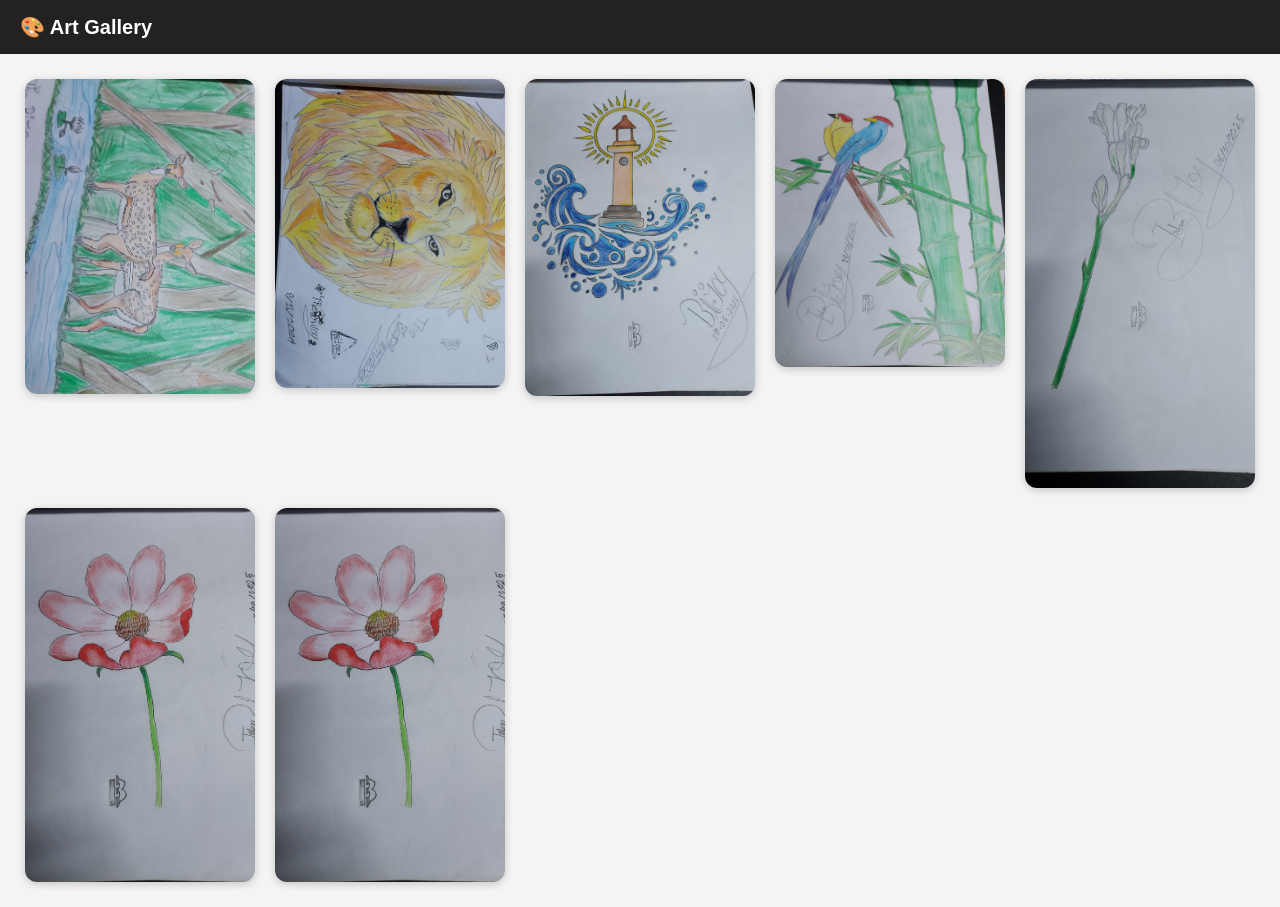
==== art.html @ a068dc49 "Add image for Art 7 in art.html" ====
<!DOCTYPE html>
<html lang="en">
<head>
    <meta charset="UTF-8">
    <meta name="viewport" content="width=device-width, initial-scale=1.0">
    <title>Art Gallery | Bijoy</title>

    <link rel="stylesheet" href="style.css">
    <link rel="icon" href="logo.png">
</head>

<body>

<header>
    <h2>🎨 Art Gallery</h2>
</header>

<main>

<div class="gallery">

<img src="art1.jpg" alt="Art 1">
<img src="art2.jpg" alt="Art 2">
<img src="art3.jpg" alt="Art 3">
<img src="art4.jpg" alt="Art 4">
<img src="art5.jpg" alt="Art 5">
<img src="art6.jpg" alt="Art 6">
<img src="art6.jpg" alt="Art 7">

</div>

</main>

</body>
</html>
---- style.css ----
*{
    margin:0;
    padding:0;
    box-sizing:border-box;
    font-family:Arial,sans-serif;
}

body{
    background:#f4f4f4;
    color:#222;
}

/* ---------- Header ---------- */

header{
    display:flex;
    justify-content:space-between;
    align-items:center;
    background:#222;
    color:white;
    padding:15px 20px;
    position:sticky;
    top:0;
    z-index:1000;
}

header h2{
    font-size:20px;
}

header button{
    background:none;
    border:none;
    color:white;
    font-size:24px;
    cursor:pointer;
}

/* ---------- Sidebar ---------- */

.sidebar{
    position:fixed;
    top:0;
    left:-260px;
    width:250px;
    height:100%;
    background:#333;
    padding:20px;
    transition:0.3s;
    z-index:999;
}

.sidebar.active{
    left:0;
}

#closeBtn{
    float:right;
    background:none;
    border:none;
    color:white;
    font-size:22px;
    cursor:pointer;
    margin-bottom:20px;
}

.sidebar a{
    display:block;
    color:white;
    text-decoration:none;
    padding:12px;
    margin:10px 0;
    border-radius:8px;
}

.sidebar a:hover{
    background:#444;
}

/* ---------- Main ---------- */

main{
    padding:25px;
}

/* ---------- Home ---------- */

.home{
    text-align:center;
    padding:40px 20px;
}

.profile-frame{
    width:190px;
    height:190px;
    margin:auto;
    border:6px solid royalblue;
    border-radius:50%;
    padding:6px;
    background:white;
    box-shadow:0 4px 15px rgba(0,0,0,.25);
}

.home-profile{
    width:100%;
    height:100%;
    object-fit:cover;
    border-radius:50%;
}

.home h1{
    margin-top:20px;
    font-size:36px;
}

.tagline{
    color:#666;
    margin-top:10px;
    font-size:18px;
}

/* ---------- Sections ---------- */

section{
    background:white;
    margin-top:30px;
    padding:20px;
    border-radius:12px;
    box-shadow:0 2px 8px rgba(0,0,0,.12);
}

section h2{
    margin-bottom:15px;
    color:royalblue;
}

blockquote{
    border-left:5px solid royalblue;
    padding-left:15px;
    margin:15px 0;
    font-style:italic;
}

ul{
    margin-left:20px;
}

li{
    margin:8px 0;
}

/* ---------- Mobile ---------- */

@media(max-width:768px){

header h2{
    font-size:18px;
}

.profile-frame{
    width:150px;
    height:150px;
}

.home h1{
    font-size:28px;
}

}
/* ---------- Dark Mode ---------- */

body.dark{
    background:#121212;
    color:#f1f1f1;
}

body.dark header{
    background:#111;
}

body.dark .sidebar{
    background:#1b1b1b;
}

body.dark .sidebar a:hover{
    background:#333;
}

body.dark section{
    background:#1e1e1e;
    color:#f1f1f1;
}

body.dark .tagline{
    color:#ccc;
}

body.dark h2{
    color:#4da3ff;
}

body.dark blockquote{
    border-left-color:#4da3ff;
}

body.dark .profile-frame{
    background:#222;
}
section:hover{
    transform:translateY(-5px);
    box-shadow:0 8px 20px rgba(0,0,0,.18);
}
a{
    color:royalblue;
    text-decoration:none;
}

a:hover{
    text-decoration:underline;
}

/* ---------- Art Gallery ---------- */

.gallery{
    display:grid;
    grid-template-columns:repeat(auto-fit,minmax(220px,1fr));
    gap:20px;
}

.gallery img{
    width:100%;
    border-radius:12px;
    cursor:pointer;
    transition:.3s;
    box-shadow:0 2px 8px rgba(0,0,0,.2);
}

.gallery img:hover{
    transform:scale(1.05);
}
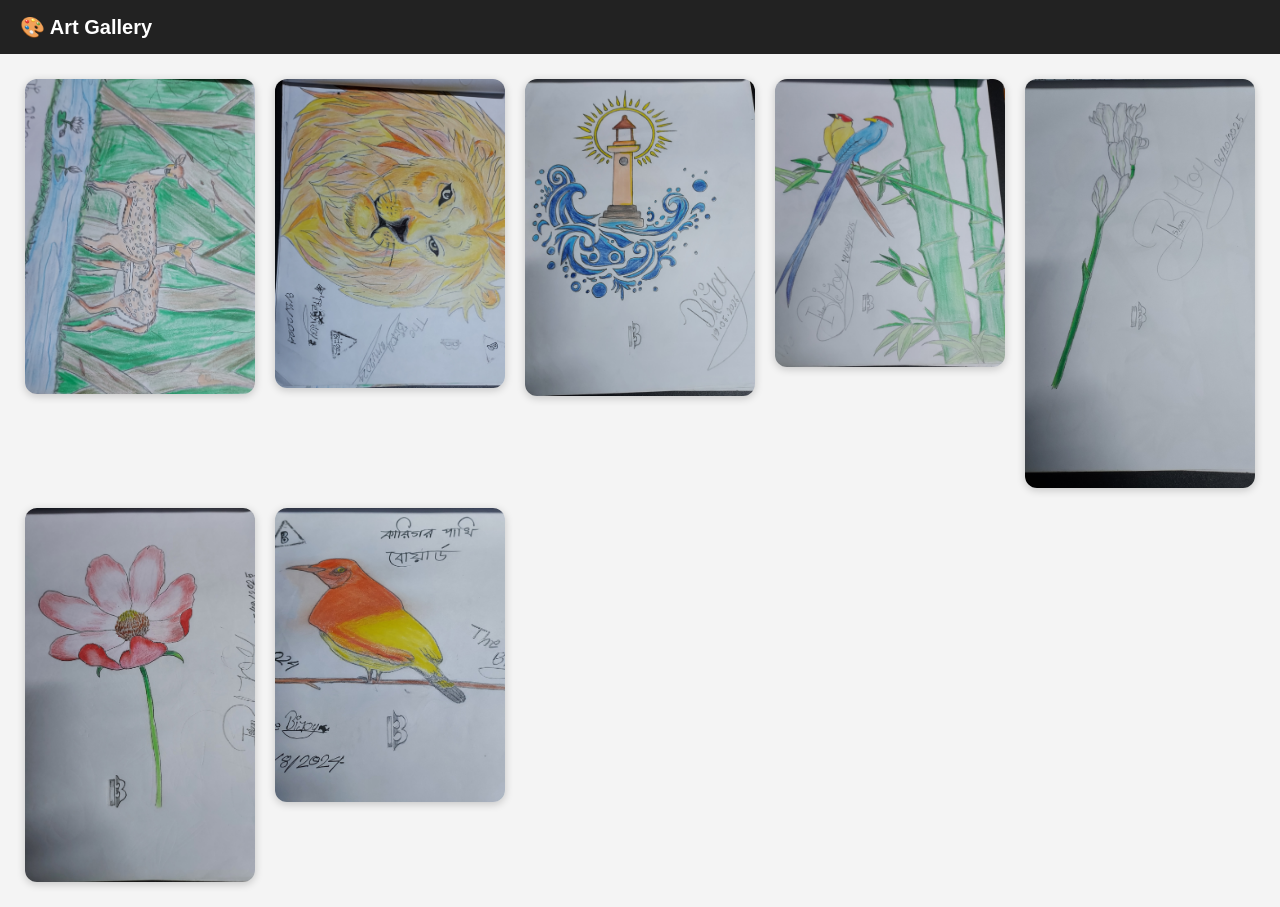
==== commit 5cee6a58: "Fix image source for Art 7 in art.html" ====
--- a/art.html
+++ b/art.html
@@ -25,7 +25,7 @@
 <img src="art4.jpg" alt="Art 4">
 <img src="art5.jpg" alt="Art 5">
 <img src="art6.jpg" alt="Art 6">
-<img src="art6.jpg" alt="Art 7">
+<img src="art7.jpg" alt="Art 7">
 
 </div>
 
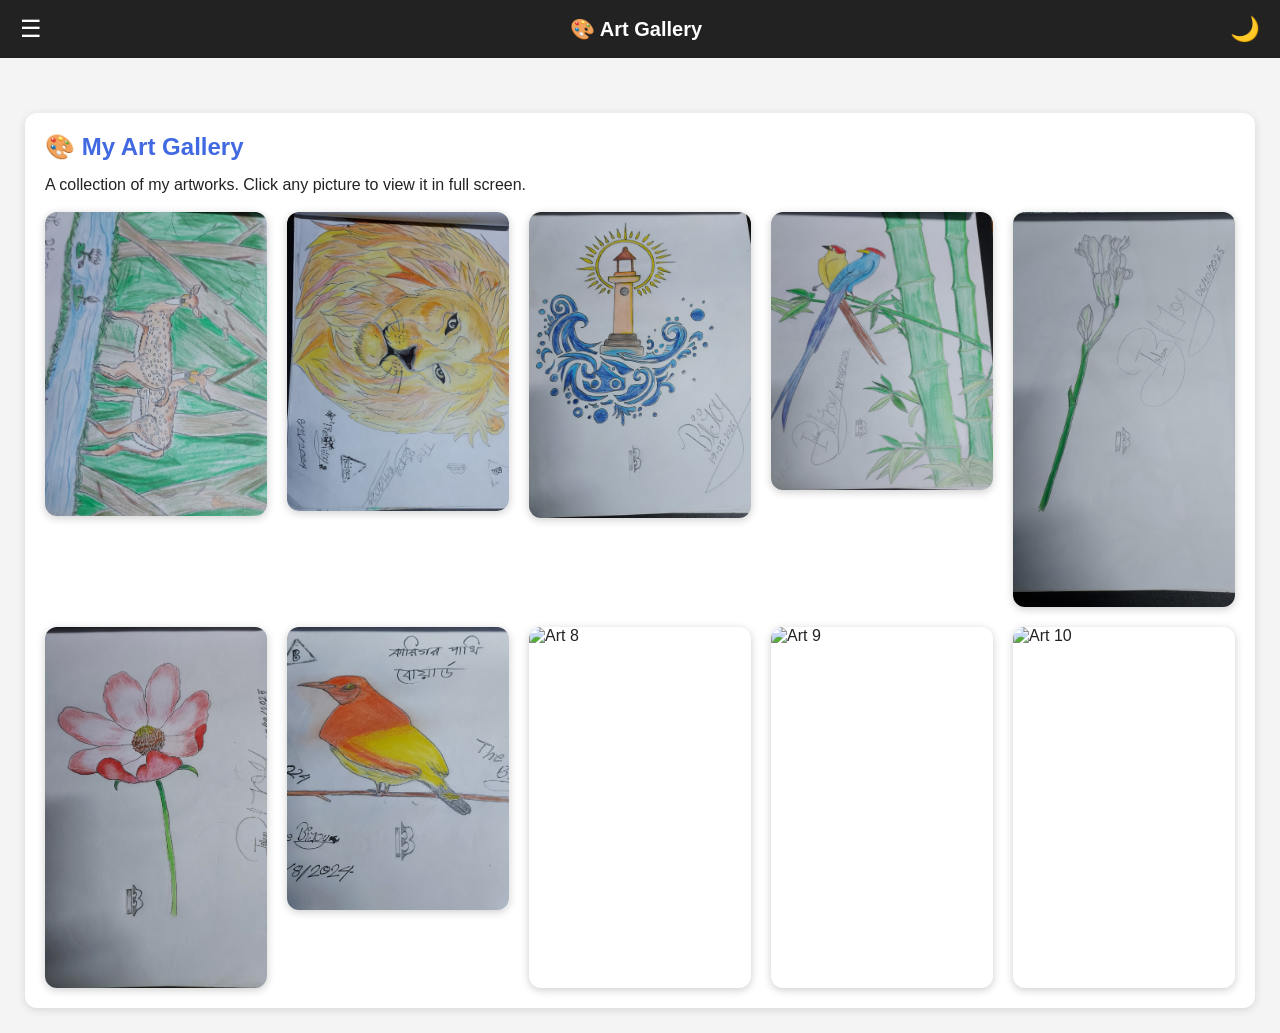
==== commit a6f93dee: "Enhance art.html with additional features and content" ====
--- a/art.html
+++ b/art.html
@@ -1,21 +1,59 @@
 <!DOCTYPE html>
 <html lang="en">
+
 <head>
-    <meta charset="UTF-8">
-    <meta name="viewport" content="width=device-width, initial-scale=1.0">
-    <title>Art Gallery | Bijoy</title>
 
-    <link rel="stylesheet" href="style.css">
-    <link rel="icon" href="logo.png">
+<meta charset="UTF-8">
+<meta name="viewport" content="width=device-width, initial-scale=1.0">
+
+<title>Art Gallery | Bijoy Portfolio</title>
+
+<link rel="icon" type="image/png" href="logo.png">
+<link rel="apple-touch-icon" href="logo.png">
+
+<link rel="stylesheet" href="style.css">
+
 </head>
 
 <body>
 
 <header>
-    <h2>🎨 Art Gallery</h2>
+
+<button id="menuBtn">☰</button>
+
+<h2>🎨 Art Gallery</h2>
+
+<button id="themeBtn">🌙</button>
+
 </header>
 
+<nav id="sidebar" class="sidebar">
+
+<button id="closeBtn">✖</button>
+
+<a href="index.html">🏠 Home</a>
+<a href="index.html#about">👤 About</a>
+<a href="index.html#learning">📚 Learning</a>
+<a href="index.html#education">🎓 Education</a>
+<a href="index.html#skills">🛠 Skills</a>
+<a href="index.html#projects">📂 Projects</a>
+<a href="art.html">🎨 Art Gallery</a>
+<a href="index.html#contact">📞 Contact</a>
+
+</nav>
+
 <main>
+
+<section>
+
+<h2>🎨 My Art Gallery</h2>
+
+<p>
+A collection of my artworks.
+Click any picture to view it in full screen.
+</p>
+
+<br>
 
 <div class="gallery">
 
@@ -26,10 +64,26 @@
 <img src="art5.jpg" alt="Art 5">
 <img src="art6.jpg" alt="Art 6">
 <img src="art7.jpg" alt="Art 7">
+<img src="art8.jpg" alt="Art 8">
+<img src="art9.jpg" alt="Art 9">
+<img src="art10.jpg" alt="Art 10">
 
 </div>
 
+</section>
+
 </main>
 
+<div class="lightbox" id="lightbox">
+
+<span id="closeLightbox">&times;</span>
+
+<img id="lightboxImg" src="" alt="Artwork">
+
+</div>
+
+<script src="script.js"></script>
+
 </body>
+
 </html>
--- a/style.css
+++ b/style.css
@@ -1,3 +1,7 @@
+html{
+    scroll-behavior:smooth;
+}
+
 *{
     margin:0;
     padding:0;
@@ -8,6 +12,7 @@
 body{
     background:#f4f4f4;
     color:#222;
+    transition:.3s;
 }
 
 /* ---------- Header ---------- */
@@ -17,7 +22,7 @@
     justify-content:space-between;
     align-items:center;
     background:#222;
-    color:white;
+    color:#fff;
     padding:15px 20px;
     position:sticky;
     top:0;
@@ -46,7 +51,7 @@
     height:100%;
     background:#333;
     padding:20px;
-    transition:0.3s;
+    transition:.3s;
     z-index:999;
 }
 
@@ -71,6 +76,7 @@
     padding:12px;
     margin:10px 0;
     border-radius:8px;
+    transition:.3s;
 }
 
 .sidebar a:hover{
@@ -127,6 +133,12 @@
     padding:20px;
     border-radius:12px;
     box-shadow:0 2px 8px rgba(0,0,0,.12);
+    transition:.3s;
+}
+
+section:hover{
+    transform:translateY(-5px);
+    box-shadow:0 8px 20px rgba(0,0,0,.18);
 }
 
 section h2{
@@ -149,24 +161,15 @@
     margin:8px 0;
 }
 
-/* ---------- Mobile ---------- */
-
-@media(max-width:768px){
-
-header h2{
-    font-size:18px;
-}
-
-.profile-frame{
-    width:150px;
-    height:150px;
-}
-
-.home h1{
-    font-size:28px;
-}
-
-}
+a{
+    color:royalblue;
+    text-decoration:none;
+}
+
+a:hover{
+    text-decoration:underline;
+}
+
 /* ---------- Dark Mode ---------- */
 
 body.dark{
@@ -206,20 +209,8 @@
 body.dark .profile-frame{
     background:#222;
 }
-section:hover{
-    transform:translateY(-5px);
-    box-shadow:0 8px 20px rgba(0,0,0,.18);
-}
-a{
-    color:royalblue;
-    text-decoration:none;
-}
-
-a:hover{
-    text-decoration:underline;
-}
-
-/* ---------- Art Gallery ---------- */
+
+/* ---------- Gallery ---------- */
 
 .gallery{
     display:grid;
@@ -238,3 +229,85 @@
 .gallery img:hover{
     transform:scale(1.05);
 }
+
+/* ---------- Lightbox ---------- */
+
+.lightbox{
+    display:none;
+    position:fixed;
+    inset:0;
+    background:rgba(0,0,0,.9);
+    justify-content:center;
+    align-items:center;
+    z-index:2000;
+}
+
+.lightbox img{
+    max-width:90%;
+    max-height:90%;
+    border-radius:10px;
+}
+
+#closeLightbox{
+    position:absolute;
+    top:20px;
+    right:30px;
+    color:white;
+    font-size:40px;
+    cursor:pointer;
+}
+
+/* ---------- Mobile ---------- */
+
+@media(max-width:768px){
+
+header h2{
+    font-size:18px;
+}
+
+.profile-frame{
+    width:150px;
+    height:150px;
+}
+
+.home h1{
+    font-size:28px;
+}
+
+main{
+    padding:15px;
+}
+
+}
+/* ---------- Dark Mode (Art Gallery) ---------- */
+
+body.dark{
+    background:#121212;
+    color:#f1f1f1;
+}
+
+body.dark header{
+    background:#111;
+}
+
+body.dark main{
+    background:#121212;
+}
+
+body.dark section{
+    background:#1e1e1e;
+    color:#f1f1f1;
+}
+
+body.dark h1,
+body.dark h2{
+    color:#ffffff;
+}
+
+body.dark .gallery{
+    background:transparent;
+}
+
+body.dark .gallery img{
+    box-shadow:0 4px 15px rgba(255,255,255,.08);
+}
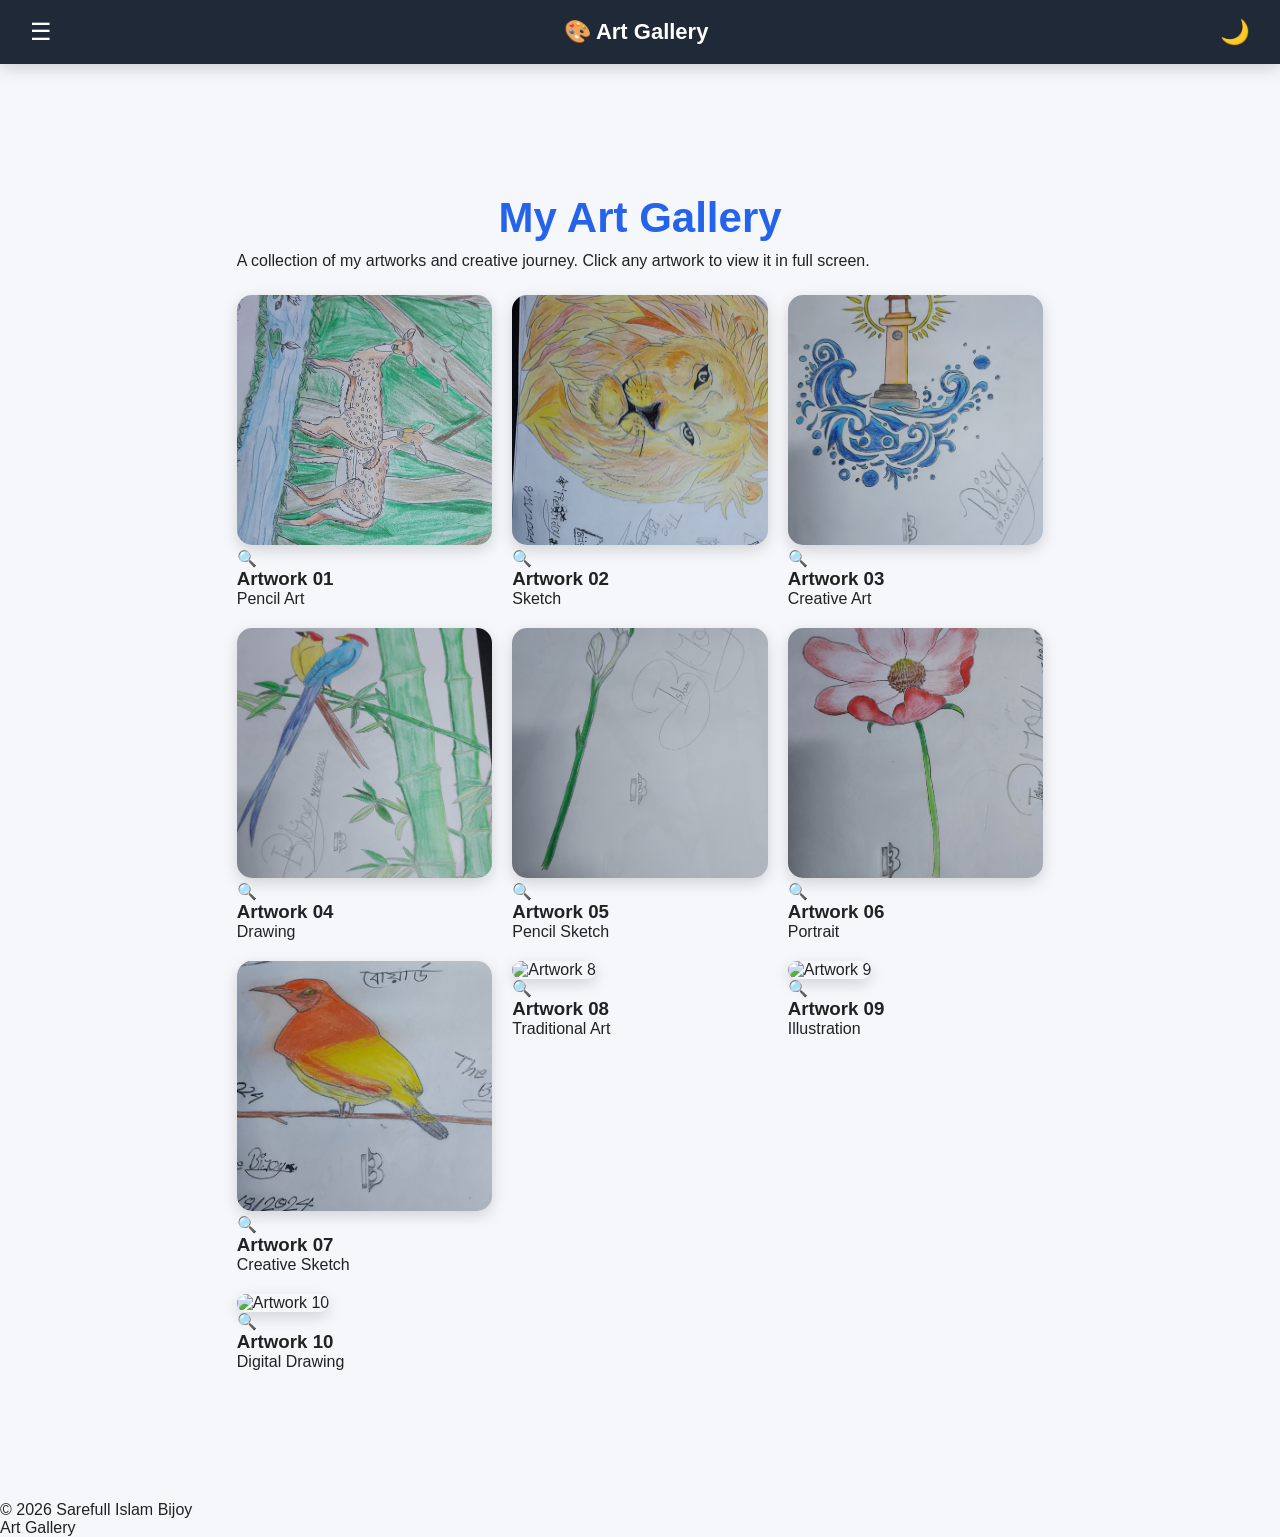
==== commit 07c5cf73: "Refactor HTML structure and improve metadata" ====
--- a/art.html
+++ b/art.html
@@ -3,87 +3,539 @@
 
 <head>
 
-<meta charset="UTF-8">
-<meta name="viewport" content="width=device-width, initial-scale=1.0">
-
-<title>Art Gallery | Bijoy Portfolio</title>
-
-<link rel="icon" type="image/png" href="logo.png">
-<link rel="apple-touch-icon" href="logo.png">
-
-<link rel="stylesheet" href="style.css">
+    <meta charset="UTF-8">
+
+    <meta name="viewport"
+          content="width=device-width, initial-scale=1.0">
+
+    <meta name="description"
+          content="Art Gallery of Sarefull Islam Bijoy">
+
+    <title>
+
+        Art Gallery | Bijoy Portfolio
+
+    </title>
+
+
+    <link rel="icon"
+          href="logo.png">
+
+
+    <link rel="stylesheet"
+          href="style.css">
 
 </head>
 
+
 <body>
 
+
+
+<!--==================================
+            HEADER
+===================================-->
+
 <header>
 
-<button id="menuBtn">☰</button>
-
-<h2>🎨 Art Gallery</h2>
-
-<button id="themeBtn">🌙</button>
+    <button id="menuBtn">
+
+        ☰
+
+    </button>
+
+
+    <h2 class="logo">
+
+        🎨 Art Gallery
+
+    </h2>
+
+
+    <button id="themeBtn">
+
+        🌙
+
+    </button>
+
 
 </header>
 
-<nav id="sidebar" class="sidebar">
-
-<button id="closeBtn">✖</button>
-
-<a href="index.html">🏠 Home</a>
-<a href="index.html#about">👤 About</a>
-<a href="index.html#learning">📚 Learning</a>
-<a href="index.html#education">🎓 Education</a>
-<a href="index.html#skills">🛠 Skills</a>
-<a href="index.html#projects">📂 Projects</a>
-<a href="art.html">🎨 Art Gallery</a>
-<a href="index.html#contact">📞 Contact</a>
+
+
+
+<!--==================================
+            SIDEBAR
+===================================-->
+
+<nav id="sidebar"
+     class="sidebar">
+
+
+    <button id="closeBtn">
+
+        ✕
+
+    </button>
+
+
+    <a href="index.html">
+
+        🏠 Home
+
+    </a>
+
+
+    <a href="education.html">
+
+        🎓 Education
+
+    </a>
+
+
+    <a href="art.html">
+
+        🎨 Art Gallery
+
+    </a>
+
 
 </nav>
 
+
+
+
 <main>
 
-<section>
-
-<h2>🎨 My Art Gallery</h2>
-
-<p>
-A collection of my artworks.
-Click any picture to view it in full screen.
-</p>
-
-<br>
-
-<div class="gallery">
-
-<img src="art1.jpg" alt="Art 1">
-<img src="art2.jpg" alt="Art 2">
-<img src="art3.jpg" alt="Art 3">
-<img src="art4.jpg" alt="Art 4">
-<img src="art5.jpg" alt="Art 5">
-<img src="art6.jpg" alt="Art 6">
-<img src="art7.jpg" alt="Art 7">
-<img src="art8.jpg" alt="Art 8">
-<img src="art9.jpg" alt="Art 9">
-<img src="art10.jpg" alt="Art 10">
-
-</div>
+
+
+<!--==================================
+            GALLERY SECTION
+===================================-->
+
+<section class="gallery-section">
+
+
+    <h1 class="page-title">
+
+        My Art Gallery
+
+    </h1>
+
+
+    <p class="gallery-subtitle">
+
+        A collection of my artworks and creative journey.
+
+        Click any artwork to view it in full screen.
+
+    </p>
+
+
+
+    <div class="gallery">
+<!--==================================
+            ARTWORK 1
+===================================-->
+
+<div class="gallery-item">
+
+
+    <img src="art1.jpg"
+         alt="Artwork 1">
+
+
+    <div class="gallery-overlay">
+
+        <span>
+
+            🔍
+
+        </span>
+
+    </div>
+
+
+    <div class="gallery-caption">
+
+        <h3>
+
+            Artwork 01
+
+        </h3>
+
+        <p>
+
+            Pencil Art
+
+        </p>
+
+    </div>
+
+
+</div>
+
+
+
+<!--==================================
+            ARTWORK 2
+===================================-->
+
+<div class="gallery-item">
+
+
+    <img src="art2.jpg"
+         alt="Artwork 2">
+
+
+    <div class="gallery-overlay">
+
+        <span>
+
+            🔍
+
+        </span>
+
+    </div>
+
+
+    <div class="gallery-caption">
+
+        <h3>
+
+            Artwork 02
+
+        </h3>
+
+        <p>
+
+            Sketch
+
+        </p>
+
+    </div>
+
+
+</div>
+
+
+
+<!--==================================
+            ARTWORK 3
+===================================-->
+
+<div class="gallery-item">
+
+
+    <img src="art3.jpg"
+         alt="Artwork 3">
+
+
+    <div class="gallery-overlay">
+
+        <span>
+
+            🔍
+
+        </span>
+
+    </div>
+
+
+    <div class="gallery-caption">
+
+        <h3>
+
+            Artwork 03
+
+        </h3>
+
+        <p>
+
+            Creative Art
+
+        </p>
+
+    </div>
+
+
+</div>
+
+
+
+<!--==================================
+            ARTWORK 4
+===================================-->
+
+<div class="gallery-item">
+
+
+    <img src="art4.jpg"
+         alt="Artwork 4">
+
+
+    <div class="gallery-overlay">
+
+        <span>
+
+            🔍
+
+        </span>
+
+    </div>
+
+
+    <div class="gallery-caption">
+
+        <h3>
+
+            Artwork 04
+
+        </h3>
+
+        <p>
+
+            Drawing
+
+        </p>
+
+    </div>
+
+
+</div>
+
+
+
+<!--==================================
+            ARTWORK 5
+===================================-->
+
+<div class="gallery-item">
+
+
+    <img src="art5.jpg"
+         alt="Artwork 5">
+
+
+    <div class="gallery-overlay">
+
+        <span>
+
+            🔍
+
+        </span>
+
+    </div>
+
+
+    <div class="gallery-caption">
+
+        <h3>
+
+            Artwork 05
+
+        </h3>
+
+        <p>
+
+            Pencil Sketch
+
+        </p>
+
+    </div>
+
+
+</div>
+
+<!--==================================
+            ARTWORK 6
+===================================-->
+
+<div class="gallery-item">
+
+    <img src="art6.jpg" alt="Artwork 6">
+
+    <div class="gallery-overlay">
+
+        <span>🔍</span>
+
+    </div>
+
+    <div class="gallery-caption">
+
+        <h3>Artwork 06</h3>
+
+        <p>Portrait</p>
+
+    </div>
+
+</div>
+
+
+<!--==================================
+            ARTWORK 7
+===================================-->
+
+<div class="gallery-item">
+
+    <img src="art7.jpg" alt="Artwork 7">
+
+    <div class="gallery-overlay">
+
+        <span>🔍</span>
+
+    </div>
+
+    <div class="gallery-caption">
+
+        <h3>Artwork 07</h3>
+
+        <p>Creative Sketch</p>
+
+    </div>
+
+</div>
+
+
+<!--==================================
+            ARTWORK 8
+===================================-->
+
+<div class="gallery-item">
+
+    <img src="art8.jpg" alt="Artwork 8">
+
+    <div class="gallery-overlay">
+
+        <span>🔍</span>
+
+    </div>
+
+    <div class="gallery-caption">
+
+        <h3>Artwork 08</h3>
+
+        <p>Traditional Art</p>
+
+    </div>
+
+</div>
+
+
+<!--==================================
+            ARTWORK 9
+===================================-->
+
+<div class="gallery-item">
+
+    <img src="art9.jpg" alt="Artwork 9">
+
+    <div class="gallery-overlay">
+
+        <span>🔍</span>
+
+    </div>
+
+    <div class="gallery-caption">
+
+        <h3>Artwork 09</h3>
+
+        <p>Illustration</p>
+
+    </div>
+
+</div>
+
+
+<!--==================================
+            ARTWORK 10
+===================================-->
+
+<div class="gallery-item">
+
+    <img src="art10.jpg" alt="Artwork 10">
+
+    <div class="gallery-overlay">
+
+        <span>🔍</span>
+
+    </div>
+
+    <div class="gallery-caption">
+
+        <h3>Artwork 10</h3>
+
+        <p>Digital Drawing</p>
+
+    </div>
+
+</div>
+
+    </div>
 
 </section>
 
 </main>
 
+
+<!--==================================
+            LIGHTBOX
+===================================-->
+
 <div class="lightbox" id="lightbox">
 
-<span id="closeLightbox">&times;</span>
-
-<img id="lightboxImg" src="" alt="Artwork">
-
-</div>
+    <button class="lightbox-close" id="closeLightbox">
+
+        ✕
+
+    </button>
+
+    <button class="lightbox-prev" id="prevImage">
+
+        ❮
+
+    </button>
+
+    <img id="lightboxImg" src="" alt="Artwork">
+
+    <button class="lightbox-next" id="nextImage">
+
+        ❯
+
+    </button>
+
+    <div class="lightbox-counter" id="imageCounter">
+
+        1 / 10
+
+    </div>
+
+</div>
+
+
+<!--==================================
+            FOOTER
+===================================-->
+
+<footer>
+
+    <p>
+
+        © 2026 Sarefull Islam Bijoy
+
+    </p>
+
+    <p>
+
+        Art Gallery
+
+    </p>
+
+</footer>
+
 
 <script src="script.js"></script>
+<script src="art.js"></script>
 
 </body>
-
 </html>
--- a/style.css
+++ b/style.css
@@ -1,3 +1,7 @@
+/*==========================
+        GLOBAL
+==========================*/
+
 html{
     scroll-behavior:smooth;
 }
@@ -6,308 +10,1084 @@
     margin:0;
     padding:0;
     box-sizing:border-box;
+}
+
+body{
+
     font-family:Arial,sans-serif;
-}
+    background:#f5f7fb;
+    color:#222;
+
+    transition:.3s;
+
+}
+
+a{
+
+    text-decoration:none;
+
+}
+
+main{
+
+    width:100%;
+
+}
+
+/*==========================
+        HEADER
+==========================*/
+
+header{
+
+    position:sticky;
+
+    top:0;
+
+    z-index:1000;
+
+    display:flex;
+
+    justify-content:space-between;
+
+    align-items:center;
+
+    padding:18px 30px;
+
+    background:#1f2937;
+
+    color:white;
+
+    box-shadow:0 5px 15px rgba(0,0,0,.15);
+
+}
+
+header h2{
+
+    font-size:22px;
+
+}
+
+header button{
+
+    background:none;
+
+    border:none;
+
+    color:white;
+
+    font-size:24px;
+
+    cursor:pointer;
+
+}
+
+/*==========================
+        SIDEBAR
+==========================*/
+
+.sidebar{
+
+    position:fixed;
+
+    top:0;
+
+    left:-270px;
+
+    width:260px;
+
+    height:100vh;
+
+    background:#1f2937;
+
+    padding:25px;
+
+    transition:.35s;
+
+    z-index:999;
+
+}
+
+.sidebar.active{
+
+    left:0;
+
+}
+
+#closeBtn{
+
+    float:right;
+
+    background:none;
+
+    border:none;
+
+    color:white;
+
+    font-size:22px;
+
+    cursor:pointer;
+
+    margin-bottom:25px;
+
+}
+
+.sidebar a{
+
+    display:block;
+
+    color:white;
+
+    padding:14px;
+
+    margin:10px 0;
+
+    border-radius:12px;
+
+    transition:.3s;
+
+}
+
+.sidebar a:hover{
+
+    background:#2563eb;
+
+}
+
+/*==========================
+        SECTION
+==========================*/
+
+section{
+
+    padding:80px 8%;
+
+}
+
+/*==========================
+        HERO
+==========================*/
+.hero{
+
+    display:flex;
+
+    justify-content:space-between;
+
+    align-items:center;
+
+    gap:60px;
+
+    min-height:auto;
+
+    padding:50px 8%;
+
+}
+
+.profile-frame{
+
+    width:220px;
+
+    height:270px;
+
+}
+
+.hero-text{
+
+    flex:1;
+
+}
+
+.greeting{
+
+    font-size:18px;
+
+    color:#666;
+
+    margin-bottom:12px;
+
+}
+
+.hero h1{
+
+    font-size:58px;
+
+    margin-bottom:15px;
+
+}
+
+.hero h2{
+
+    font-size:26px;
+
+    color:#2563eb;
+
+    margin-bottom:20px;
+
+}
+
+..hero-description{
+
+    max-width:450px;
+
+    line-height:1.8;
+
+    font-size:17px;
+
+    color:#555;
+
+}
+
+}
+
+/*==========================
+        PROFILE
+==========================*/
+
+.hero-image{
+
+    flex:1;
+
+    display:flex;
+
+    justify-content:center;
+
+}
+
+.profile-frame{
+
+    width:270px;
+    
+    height:330px;
+    
+    padding:10px;
+
+    border-radius:160px 160px 70px 70px;
+
+    background:linear-gradient(135deg,#2563eb,#4f46e5);
+
+    box-shadow:0 20px 35px rgba(0,0,0,.18);
+
+}
+
+.profile-frame img{
+
+    width:100%;
+
+    height:100%;
+
+    object-fit:cover;
+
+    border-radius:150px 150px 60px 60px;
+
+}
+
+/*==========================
+        ABOUT
+==========================*/
+
+#about{
+
+    background:#ffffff;
+
+    border-radius:20px;
+
+    margin:0 8% 40px;
+
+    box-shadow:0 8px 25px rgba(0,0,0,.08);
+
+}
+
+#about h2{
+
+    color:#2563eb;
+
+    margin-bottom:20px;
+
+    font-size:34px;
+
+}
+
+#about p{
+
+    font-size:18px;
+
+    line-height:1.9;
+
+    color:#555;
+
+}
+
+
+/*==========================
+        PHILOSOPHY
+==========================*/
+
+#philosophy{
+
+    background:#ffffff;
+
+    border-radius:20px;
+
+    margin:0 8% 40px;
+
+    box-shadow:0 8px 25px rgba(0,0,0,.08);
+
+}
+
+#philosophy h2{
+
+    color:#2563eb;
+
+    margin-bottom:25px;
+
+    font-size:34px;
+
+}
+
+blockquote{
+
+    border-left:5px solid #2563eb;
+
+    padding:18px 25px;
+
+    margin:20px 0;
+
+    font-style:italic;
+
+    background:#f8fbff;
+
+    border-radius:12px;
+
+}
+
+
+/*==========================
+        SKILLS
+==========================*/
+
+#skills{
+
+    background:#ffffff;
+
+    border-radius:20px;
+
+    margin:0 8% 40px;
+
+    box-shadow:0 8px 25px rgba(0,0,0,.08);
+
+}
+
+#skills h2{
+
+    color:#2563eb;
+
+    margin-bottom:25px;
+
+    font-size:34px;
+
+}
+
+#skills ul{
+
+    margin-left:22px;
+
+}
+
+#skills li{
+
+    margin:14px 0;
+
+    font-size:18px;
+
+}
+
+
+/*==========================
+        PROJECTS
+==========================*/
+
+#projects{
+
+    background:#ffffff;
+
+    border-radius:20px;
+
+    margin:0 8% 40px;
+
+    box-shadow:0 8px 25px rgba(0,0,0,.08);
+
+}
+
+#projects h2{
+
+    color:#2563eb;
+
+    margin-bottom:25px;
+
+    font-size:34px;
+
+}
+
+#projects ul{
+
+    margin-left:22px;
+
+}
+
+#projects li{
+
+    margin:14px 0;
+
+    font-size:18px;
+
+}
+
+
+/*==========================
+        CONTACT
+==========================*/
+
+#contact{
+
+    background:#ffffff;
+
+    border-radius:20px;
+
+    margin:0 8% 60px;
+
+    box-shadow:0 8px 25px rgba(0,0,0,.08);
+
+}
+
+#contact h2{
+
+    color:#2563eb;
+
+    margin-bottom:25px;
+
+    font-size:34px;
+
+}
+
+#contact p{
+
+    margin:16px 0;
+
+    font-size:18px;
+
+}
+
+#contact a{
+
+    color:#2563eb;
+
+    font-weight:600;
+
+}
+
+#contact a:hover{
+
+    text-decoration:underline;
+
+}
+
+
+/*==========================
+        DARK MODE
+==========================*/
+
+body.dark{
+
+    background:#121212;
+
+    color:#f1f1f1;
+
+}
+
+body.dark header{
+
+    background:#0f172a;
+
+}
+
+body.dark .sidebar{
+
+    background:#111827;
+
+}
+
+body.dark .sidebar a:hover{
+
+    background:#2563eb;
+
+}
+
+body.dark #about,
+body.dark #philosophy,
+body.dark #skills,
+body.dark #projects,
+body.dark #contact{
+
+    background:#1f1f1f;
+
+    color:#f1f1f1;
+
+}
+
+body.dark blockquote{
+
+    background:#2b2b2b;
+
+    border-left-color:#4da3ff;
+
+}
+
+body.dark .greeting{
+
+    color:#cfcfcf;
+
+}
+
+body.dark .hero-description{
+
+    color:#d6d6d6;
+
+}
+
+
+/*==========================
+        RESPONSIVE
+==========================*/
+
+@media(max-width:900px){
+
+header{
+
+    padding:15px 20px;
+
+}
+
+header h2{
+
+    font-size:18px;
+
+}
+
+.hero{
+
+    flex-direction:column-reverse;
+
+    text-align:center;
+
+    gap:35px;
+
+    min-height:auto;
+
+    padding-top:60px;
+
+}
+
+.hero-description{
+
+    margin:auto;
+
+}
+
+.hero h1{
+
+    font-size:40px;
+
+}
+
+.hero h2{
+
+    font-size:22px;
+
+}
+
+.profile-frame{
+
+    width:250px;
+
+    height:300px;
+
+}
+
+section{
+
+    padding:60px 6%;
+
+}
+
+#about,
+#philosophy,
+#skills,
+#projects,
+#contact{
+
+    margin:0 5% 30px;
+
+}
+
+#about h2,
+#philosophy h2,
+#skills h2,
+#projects h2,
+#contact h2{
+
+    font-size:28px;
+
+}
+
+}
+
+
+/*==========================
+        GALLERY
+==========================*/
+
+.gallery{
+
+    display:grid;
+
+    grid-template-columns:repeat(auto-fit,minmax(250px,1fr));
+
+    gap:20px;
+
+    margin-top:25px;
+
+}
+
+.gallery img{
+
+    width:100%;
+
+    height:250px;
+
+    object-fit:cover;
+
+    border-radius:15px;
+
+    cursor:pointer;
+
+    box-shadow:0 5px 15px rgba(0,0,0,.15);
+
+    transition:.3s;
+
+}
+
+.gallery img:hover{
+
+    transform:scale(1.03);
+
+}
+
+/*==========================
+        LIGHTBOX
+==========================*/
+
+.lightbox{
+
+    display:none;
+
+    position:fixed;
+
+    inset:0;
+
+    background:rgba(0,0,0,.9);
+
+    justify-content:center;
+
+    align-items:center;
+
+    z-index:2000;
+
+}
+
+.lightbox img{
+
+    max-width:90%;
+
+    max-height:90%;
+
+    border-radius:12px;
+
+}
+
+#closeLightbox{
+
+    position:absolute;
+
+    top:25px;
+
+    right:35px;
+
+    color:white;
+
+    font-size:42px;
+
+    cursor:pointer;
+
+}
+/*==========================
+    PAGE HERO
+==========================*/
+
+.page-hero{
+
+    text-align:center;
+
+    padding:70px 8%;
+
+    background:#2563eb;
+
+    color:white;
+
+}
+
+.page-hero h1{
+
+    font-size:48px;
+
+    margin-bottom:15px;
+
+}
+
+.page-hero p{
+
+    font-size:18px;
+
+    max-width:650px;
+
+    margin:auto;
+
+}
+
+
+/*==========================
+        EDUCATION
+==========================*/
+
+/*==========================
+        GLOBAL
+==========================*/
 
 body{
-    background:#f4f4f4;
+
+    margin:0;
+
+    font-family:"Poppins",sans-serif;
+
+    background:#f5f7fb;
+
     color:#222;
+
+}
+
+main{
+
+    max-width:1000px;
+
+    margin:auto;
+
+    padding:50px 20px;
+
+}
+
+
+/*==========================
+        PAGE TITLE
+==========================*/
+
+.page-title{
+
+    text-align:center;
+
+    font-size:42px;
+
+    color:#2563eb;
+
+    margin-bottom:10px;
+
+}
+
+.page-subtitle{
+
+    text-align:center;
+
+    color:#666;
+
+    font-size:18px;
+
+    margin-bottom:50px;
+
+}
+
+
+/*==========================
+        EDUCATION CARD
+==========================*/
+
+.edu-card{
+
+    background:#fff;
+
+    border-radius:18px;
+
+    overflow:hidden;
+
+    margin-bottom:45px;
+
+    box-shadow:0 8px 20px rgba(0,0,0,.08);
+
     transition:.3s;
-}
-
-/* ---------- Header ---------- */
-
-header{
+
+}
+
+.edu-card:hover{
+
+    transform:translateY(-5px);
+
+}
+
+
+/*==========================
+        HEADER
+==========================*/
+
+.edu-header{
+
     display:flex;
-    justify-content:space-between;
+
     align-items:center;
-    background:#222;
+
+    gap:20px;
+
+    padding:25px;
+
+}
+
+.edu-logo{
+
+    width:80px;
+
+    height:80px;
+
+    border-radius:50%;
+
+    object-fit:cover;
+
+    border:3px solid #2563eb;
+
+    flex-shrink:0;
+
+}
+
+.no-logo{
+
+    display:flex;
+
+    justify-content:center;
+
+    align-items:center;
+
+    background:#2563eb;
+
     color:#fff;
-    padding:15px 20px;
-    position:sticky;
-    top:0;
-    z-index:1000;
-}
-
-header h2{
-    font-size:20px;
-}
-
-header button{
-    background:none;
-    border:none;
-    color:white;
-    font-size:24px;
-    cursor:pointer;
-}
-
-/* ---------- Sidebar ---------- */
-
-.sidebar{
-    position:fixed;
-    top:0;
-    left:-260px;
-    width:250px;
+
+    font-size:36px;
+
+}
+
+
+/*==========================
+        TEXT
+==========================*/
+
+.edu-info{
+
+    flex:1;
+
+}
+
+.edu-info h2{
+
+    margin:0;
+
+    font-size:28px;
+
+    font-weight:700;
+
+}
+
+.edu-info h2 a{
+
+    color:#2563eb;
+
+    text-decoration:none;
+
+}
+
+.edu-info h2 a:hover{
+
+    text-decoration:underline;
+
+}
+
+.edu-info p{
+
+    margin:10px 0 6px;
+
+    font-size:17px;
+
+    color:#555;
+
+}
+
+.edu-info span{
+
+    color:#2563eb;
+
+    font-weight:600;
+
+}
+
+
+/*==========================
+        IMAGE
+==========================*/
+
+.edu-photo{
+
+    width:100%;
+
+    aspect-ratio:16/9;
+
+    overflow:hidden;
+
+}
+
+.edu-photo img{
+
+    width:100%;
+
     height:100%;
-    background:#333;
-    padding:20px;
-    transition:.3s;
-    z-index:999;
-}
-
-.sidebar.active{
-    left:0;
-}
-
-#closeBtn{
-    float:right;
-    background:none;
-    border:none;
-    color:white;
+
+    object-fit:cover;
+
+    display:block;
+
+}
+
+
+/*==========================
+        MOBILE
+==========================*/
+
+@media(max-width:768px){
+
+.page-title{
+
+    font-size:32px;
+
+}
+
+.page-subtitle{
+
+    font-size:16px;
+
+}
+
+.edu-header{
+
+    flex-direction:column;
+
+    text-align:center;
+
+}
+
+.edu-logo{
+
+    width:70px;
+
+    height:70px;
+
+}
+
+.edu-info h2{
+
     font-size:22px;
-    cursor:pointer;
-    margin-bottom:20px;
-}
-
-.sidebar a{
-    display:block;
-    color:white;
-    text-decoration:none;
-    padding:12px;
-    margin:10px 0;
-    border-radius:8px;
-    transition:.3s;
-}
-
-.sidebar a:hover{
-    background:#444;
-}
-
-/* ---------- Main ---------- */
-
-main{
-    padding:25px;
-}
-
-/* ---------- Home ---------- */
-
-.home{
+
+}
+
+.edu-info p{
+
+    font-size:15px;
+
+}
+
+}
+/*==========================
+    LEARNING
+==========================*/
+
+#learning ul{
+
+    max-width:700px;
+
+    margin:auto;
+
+    list-style:none;
+
+}
+
+#learning li{
+
+    background:white;
+
+    margin-bottom:15px;
+
+    padding:18px 20px;
+
+    border-left:5px solid #2563eb;
+
+    border-radius:10px;
+
+    box-shadow:0 4px 10px rgba(0,0,0,.08);
+
+}
+
+
+/*==========================
+    RESPONSIVE
+==========================*/
+
+@media(max-width:900px){
+
+.page-hero h1{
+
+    font-size:36px;
+
+}
+
+.education-card{
+
+    flex-direction:column;
+
+}
+
+.education-card img{
+
+    width:100%;
+
+    height:220px;
+
+}
+
+.education-card div{
+
     text-align:center;
-    padding:40px 20px;
-}
-
-.profile-frame{
-    width:190px;
-    height:190px;
-    margin:auto;
-    border:6px solid royalblue;
-    border-radius:50%;
-    padding:6px;
-    background:white;
-    box-shadow:0 4px 15px rgba(0,0,0,.25);
-}
-
-.home-profile{
-    width:100%;
-    height:100%;
-    object-fit:cover;
-    border-radius:50%;
-}
-
-.home h1{
-    margin-top:20px;
-    font-size:36px;
-}
-
-.tagline{
-    color:#666;
-    margin-top:10px;
-    font-size:18px;
-}
-
-/* ---------- Sections ---------- */
-
-section{
-    background:white;
-    margin-top:30px;
-    padding:20px;
-    border-radius:12px;
-    box-shadow:0 2px 8px rgba(0,0,0,.12);
-    transition:.3s;
-}
-
-section:hover{
-    transform:translateY(-5px);
-    box-shadow:0 8px 20px rgba(0,0,0,.18);
-}
-
-section h2{
-    margin-bottom:15px;
-    color:royalblue;
-}
-
-blockquote{
-    border-left:5px solid royalblue;
-    padding-left:15px;
-    margin:15px 0;
-    font-style:italic;
-}
-
-ul{
-    margin-left:20px;
-}
-
-li{
-    margin:8px 0;
-}
-
-a{
-    color:royalblue;
-    text-decoration:none;
-}
-
-a:hover{
-    text-decoration:underline;
-}
-
-/* ---------- Dark Mode ---------- */
-
-body.dark{
-    background:#121212;
-    color:#f1f1f1;
-}
-
-body.dark header{
-    background:#111;
-}
-
-body.dark .sidebar{
-    background:#1b1b1b;
-}
-
-body.dark .sidebar a:hover{
-    background:#333;
-}
-
-body.dark section{
-    background:#1e1e1e;
-    color:#f1f1f1;
-}
-
-body.dark .tagline{
-    color:#ccc;
-}
-
-body.dark h2{
-    color:#4da3ff;
-}
-
-body.dark blockquote{
-    border-left-color:#4da3ff;
-}
-
-body.dark .profile-frame{
-    background:#222;
-}
-
-/* ---------- Gallery ---------- */
-
-.gallery{
-    display:grid;
-    grid-template-columns:repeat(auto-fit,minmax(220px,1fr));
-    gap:20px;
-}
-
-.gallery img{
-    width:100%;
-    border-radius:12px;
-    cursor:pointer;
-    transition:.3s;
-    box-shadow:0 2px 8px rgba(0,0,0,.2);
-}
-
-.gallery img:hover{
-    transform:scale(1.05);
-}
-
-/* ---------- Lightbox ---------- */
-
-.lightbox{
-    display:none;
-    position:fixed;
-    inset:0;
-    background:rgba(0,0,0,.9);
-    justify-content:center;
-    align-items:center;
-    z-index:2000;
-}
-
-.lightbox img{
-    max-width:90%;
-    max-height:90%;
-    border-radius:10px;
-}
-
-#closeLightbox{
-    position:absolute;
-    top:20px;
-    right:30px;
-    color:white;
-    font-size:40px;
-    cursor:pointer;
-}
-
-/* ---------- Mobile ---------- */
-
-@media(max-width:768px){
-
-header h2{
-    font-size:18px;
-}
-
-.profile-frame{
-    width:150px;
-    height:150px;
-}
-
-.home h1{
-    font-size:28px;
-}
-
-main{
-    padding:15px;
-}
-
-}
-/* ---------- Dark Mode (Art Gallery) ---------- */
-
-body.dark{
-    background:#121212;
-    color:#f1f1f1;
-}
-
-body.dark header{
-    background:#111;
-}
-
-body.dark main{
-    background:#121212;
-}
-
-body.dark section{
-    background:#1e1e1e;
-    color:#f1f1f1;
-}
-
-body.dark h1,
-body.dark h2{
-    color:#ffffff;
-}
-
-body.dark .gallery{
-    background:transparent;
-}
-
-body.dark .gallery img{
-    box-shadow:0 4px 15px rgba(255,255,255,.08);
-}
+
+}
+
+}
